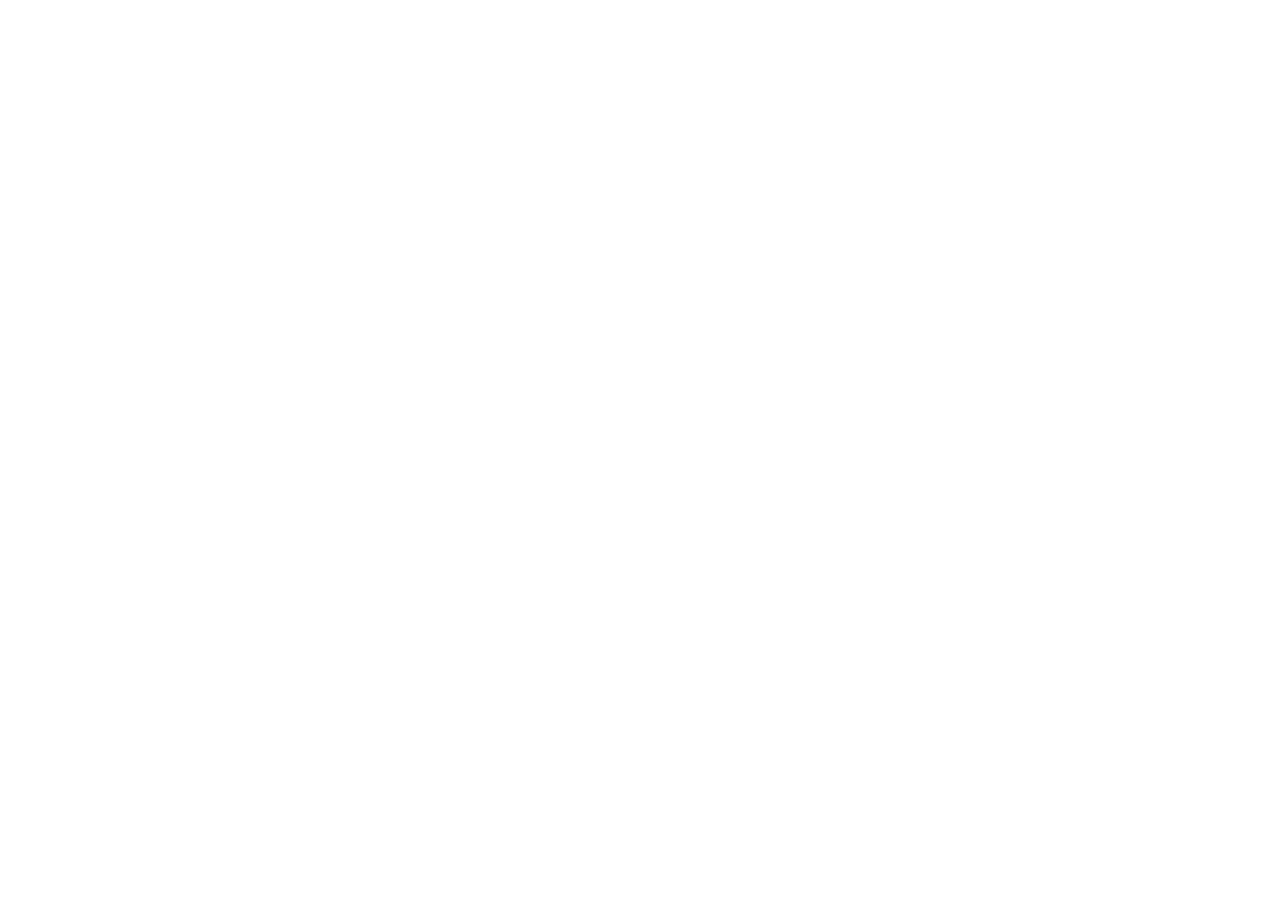
==== login.html @ 1abcb36d "init project" ====
<!DOCTYPE html>
<html lang="en">

<head>
    <meta charset="UTF-8">
    <meta name="viewport" content="width=device-width, initial-scale=1.0">
    <meta http-equiv="X-UA-Compatible" content="ie=edge">
    <title>Document</title>
</head>

<body>

</body>

</html>
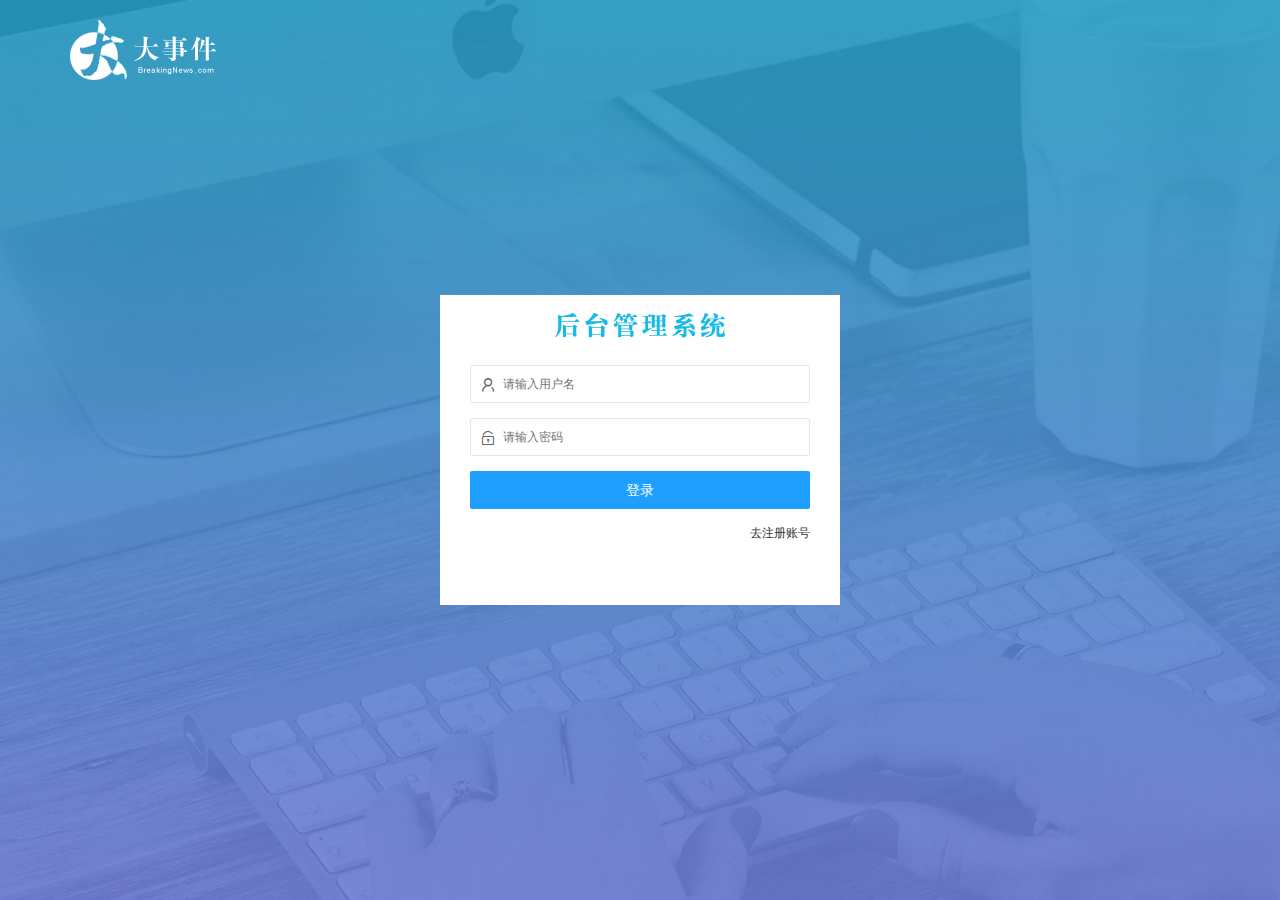
==== commit d6ab7490: "完成了登录和注册功能的开发" ====
--- a/login.html
+++ b/login.html
@@ -5,11 +5,73 @@
     <meta charset="UTF-8">
     <meta name="viewport" content="width=device-width, initial-scale=1.0">
     <meta http-equiv="X-UA-Compatible" content="ie=edge">
-    <title>Document</title>
+    <title>大事件-登录/注册</title>
+    <link rel="stylesheet" href="./assets/lib/layui/css/layui.css">
+    <link rel="stylesheet" href="./assets/css/base.css">
+    <link rel="stylesheet" href="./assets/css/login.css">
 </head>
 
 <body>
+    <!-- logo -->
+    <div class="logo_img layui-main">
+        <img src="./assets/images/logo.png" alt="">
+    </div>
 
+    <!-- 登录注册的区域 -->
+    <div class="loginAndReg_box">
+        <div class="title_box"></div>
+        <!-- 登录的div -->
+        <div class="login_box">
+            <form class="layui-form" action="" id="form_login">
+                <div class="layui-form-item">
+                    <i class="layui-icon layui-icon-username"></i>
+                    <input type="text" name="username" required lay-verify="required" placeholder="请输入用户名" autocomplete="off" class="layui-input">
+                </div>
+                <div class="layui-form-item">
+                    <i class="layui-icon layui-icon-password"></i>
+                    <input type="password" name="password" required lay-verify="required|pwd" placeholder="请输入密码" autocomplete="off" class="layui-input">
+                </div>
+                <div class="layui-form-item">
+                    <button class="layui-btn layui-btn-fluid layui-btn-normal" lay-submit lay-filter="formDemo">登录</button>
+                </div>
+                <div class="layui-form-item links">
+                    <a href="javascript:;" id="link_reg">去注册账号</a>
+                </div>
+            </form>
+        </div>
+        <!-- 注册的div -->
+        <div class="reg_box">
+            <form class="layui-form" action="" id="form_reg">
+                <div class="layui-form-item">
+                    <i class="layui-icon layui-icon-username"></i>
+                    <input type="text" name="username" required lay-verify="required" placeholder="请输入用户名" autocomplete="off" class="layui-input">
+                </div>
+                <div class="layui-form-item">
+                    <i class="layui-icon layui-icon-password"></i>
+                    <input type="password" name="password" required lay-verify="required|pwd" placeholder="请输入密码" autocomplete="off" class="layui-input">
+                </div>
+                <div class="layui-form-item">
+                    <i class="layui-icon layui-icon-password"></i>
+                    <input type="password" name="repassword" required lay-verify="required|pwd|repwd" placeholder="请再次输入密码" autocomplete="off" class="layui-input">
+                </div>
+                <div class="layui-form-item">
+                    <button class="layui-btn layui-btn-fluid layui-btn-normal" lay-submit lay-filter="formDemo">注册</button>
+                </div>
+                <div class="layui-form-item links">
+                    <a href="javascript:;" id="link_login">去登录</a>
+                </div>
+            </form>
+        </div>
+    </div>
+
+    <!-- 导入 layui 的js文件 -->
+    <script src="./assets/lib/layui/layui.all.js"></script>
+    <!-- 导入 jQUery -->
+    <script src="./assets/lib/jquery.js"></script>
+    <!-- 导入自己封装的 bassAPI.js 文件 -->
+    <script src="./assets/js/baseAPI.js"></script>
+    <!-- 导入自己的 js 文件 -->
+    <script src="./assets/js/login.js"></script>
 </body>
 
 </html>--- a/assets/lib/layui/css/layui.css
+++ b/assets/lib/layui/css/layui.css
@@ -0,0 +1,2 @@
+/** layui-v2.5.5 MIT License By https://www.layui.com */
+ .layui-inline,img{display:inline-block;vertical-align:middle}h1,h2,h3,h4,h5,h6{font-weight:400}.layui-edge,.layui-header,.layui-inline,.layui-main{position:relative}.layui-body,.layui-edge,.layui-elip{overflow:hidden}.layui-btn,.layui-edge,.layui-inline,img{vertical-align:middle}.layui-btn,.layui-disabled,.layui-icon,.layui-unselect{-moz-user-select:none;-webkit-user-select:none;-ms-user-select:none}.layui-elip,.layui-form-checkbox span,.layui-form-pane .layui-form-label{text-overflow:ellipsis;white-space:nowrap}.layui-breadcrumb,.layui-tree-btnGroup{visibility:hidden}blockquote,body,button,dd,div,dl,dt,form,h1,h2,h3,h4,h5,h6,input,li,ol,p,pre,td,textarea,th,ul{margin:0;padding:0;-webkit-tap-highlight-color:rgba(0,0,0,0)}a:active,a:hover{outline:0}img{border:none}li{list-style:none}table{border-collapse:collapse;border-spacing:0}h4,h5,h6{font-size:100%}button,input,optgroup,option,select,textarea{font-family:inherit;font-size:inherit;font-style:inherit;font-weight:inherit;outline:0}pre{white-space:pre-wrap;white-space:-moz-pre-wrap;white-space:-pre-wrap;white-space:-o-pre-wrap;word-wrap:break-word}body{line-height:24px;font:14px Helvetica Neue,Helvetica,PingFang SC,Tahoma,Arial,sans-serif}hr{height:1px;margin:10px 0;border:0;clear:both}a{color:#333;text-decoration:none}a:hover{color:#777}a cite{font-style:normal;*cursor:pointer}.layui-border-box,.layui-border-box *{box-sizing:border-box}.layui-box,.layui-box *{box-sizing:content-box}.layui-clear{clear:both;*zoom:1}.layui-clear:after{content:'\20';clear:both;*zoom:1;display:block;height:0}.layui-inline{*display:inline;*zoom:1}.layui-edge{display:inline-block;width:0;height:0;border-width:6px;border-style:dashed;border-color:transparent}.layui-edge-top{top:-4px;border-bottom-color:#999;border-bottom-style:solid}.layui-edge-right{border-left-color:#999;border-left-style:solid}.layui-edge-bottom{top:2px;border-top-color:#999;border-top-style:solid}.layui-edge-left{border-right-color:#999;border-right-style:solid}.layui-disabled,.layui-disabled:hover{color:#d2d2d2!important;cursor:not-allowed!important}.layui-circle{border-radius:100%}.layui-show{display:block!important}.layui-hide{display:none!important}@font-face{font-family:layui-icon;src:url(../font/iconfont.eot?v=250);src:url(../font/iconfont.eot?v=250#iefix) format('embedded-opentype'),url(../font/iconfont.woff2?v=250) format('woff2'),url(../font/iconfont.woff?v=250) format('woff'),url(../font/iconfont.ttf?v=250) format('truetype'),url(../font/iconfont.svg?v=250#layui-icon) format('svg')}.layui-icon{font-family:layui-icon!important;font-size:16px;font-style:normal;-webkit-font-smoothing:antialiased;-moz-osx-font-smoothing:grayscale}.layui-icon-reply-fill:before{content:"\e611"}.layui-icon-set-fill:before{content:"\e614"}.layui-icon-menu-fill:before{content:"\e60f"}.layui-icon-search:before{content:"\e615"}.layui-icon-share:before{content:"\e641"}.layui-icon-set-sm:before{content:"\e620"}.layui-icon-engine:before{content:"\e628"}.layui-icon-close:before{content:"\1006"}.layui-icon-close-fill:before{content:"\1007"}.layui-icon-chart-screen:before{content:"\e629"}.layui-icon-star:before{content:"\e600"}.layui-icon-circle-dot:before{content:"\e617"}.layui-icon-chat:before{content:"\e606"}.layui-icon-release:before{content:"\e609"}.layui-icon-list:before{content:"\e60a"}.layui-icon-chart:before{content:"\e62c"}.layui-icon-ok-circle:before{content:"\1005"}.layui-icon-layim-theme:before{content:"\e61b"}.layui-icon-table:before{content:"\e62d"}.layui-icon-right:before{content:"\e602"}.layui-icon-left:before{content:"\e603"}.layui-icon-cart-simple:before{content:"\e698"}.layui-icon-face-cry:before{content:"\e69c"}.layui-icon-face-smile:before{content:"\e6af"}.layui-icon-survey:before{content:"\e6b2"}.layui-icon-tree:before{content:"\e62e"}.layui-icon-upload-circle:before{content:"\e62f"}.layui-icon-add-circle:before{content:"\e61f"}.layui-icon-download-circle:before{content:"\e601"}.layui-icon-templeate-1:before{content:"\e630"}.layui-icon-util:before{content:"\e631"}.layui-icon-face-surprised:before{content:"\e664"}.layui-icon-edit:before{content:"\e642"}.layui-icon-speaker:before{content:"\e645"}.layui-icon-down:before{content:"\e61a"}.layui-icon-file:before{content:"\e621"}.layui-icon-layouts:before{content:"\e632"}.layui-icon-rate-half:before{content:"\e6c9"}.layui-icon-add-circle-fine:before{content:"\e608"}.layui-icon-prev-circle:before{content:"\e633"}.layui-icon-read:before{content:"\e705"}.layui-icon-404:before{content:"\e61c"}.layui-icon-carousel:before{content:"\e634"}.layui-icon-help:before{content:"\e607"}.layui-icon-code-circle:before{content:"\e635"}.layui-icon-water:before{content:"\e636"}.layui-icon-username:before{content:"\e66f"}.layui-icon-find-fill:before{content:"\e670"}.layui-icon-about:before{content:"\e60b"}.layui-icon-location:before{content:"\e715"}.layui-icon-up:before{content:"\e619"}.layui-icon-pause:before{content:"\e651"}.layui-icon-date:before{content:"\e637"}.layui-icon-layim-uploadfile:before{content:"\e61d"}.layui-icon-delete:before{content:"\e640"}.layui-icon-play:before{content:"\e652"}.layui-icon-top:before{content:"\e604"}.layui-icon-friends:before{content:"\e612"}.layui-icon-refresh-3:before{content:"\e9aa"}.layui-icon-ok:before{content:"\e605"}.layui-icon-layer:before{content:"\e638"}.layui-icon-face-smile-fine:before{content:"\e60c"}.layui-icon-dollar:before{content:"\e659"}.layui-icon-group:before{content:"\e613"}.layui-icon-layim-download:before{content:"\e61e"}.layui-icon-picture-fine:before{content:"\e60d"}.layui-icon-link:before{content:"\e64c"}.layui-icon-diamond:before{content:"\e735"}.layui-icon-log:before{content:"\e60e"}.layui-icon-rate-solid:before{content:"\e67a"}.layui-icon-fonts-del:before{content:"\e64f"}.layui-icon-unlink:before{content:"\e64d"}.layui-icon-fonts-clear:before{content:"\e639"}.layui-icon-triangle-r:before{content:"\e623"}.layui-icon-circle:before{content:"\e63f"}.layui-icon-radio:before{content:"\e643"}.layui-icon-align-center:before{content:"\e647"}.layui-icon-align-right:before{content:"\e648"}.layui-icon-align-left:before{content:"\e649"}.layui-icon-loading-1:before{content:"\e63e"}.layui-icon-return:before{content:"\e65c"}.layui-icon-fonts-strong:before{content:"\e62b"}.layui-icon-upload:before{content:"\e67c"}.layui-icon-dialogue:before{content:"\e63a"}.layui-icon-video:before{content:"\e6ed"}.layui-icon-headset:before{content:"\e6fc"}.layui-icon-cellphone-fine:before{content:"\e63b"}.layui-icon-add-1:before{content:"\e654"}.layui-icon-face-smile-b:before{content:"\e650"}.layui-icon-fonts-html:before{content:"\e64b"}.layui-icon-form:before{content:"\e63c"}.layui-icon-cart:before{content:"\e657"}.layui-icon-camera-fill:before{content:"\e65d"}.layui-icon-tabs:before{content:"\e62a"}.layui-icon-fonts-code:before{content:"\e64e"}.layui-icon-fire:before{content:"\e756"}.layui-icon-set:before{content:"\e716"}.layui-icon-fonts-u:before{content:"\e646"}.layui-icon-triangle-d:before{content:"\e625"}.layui-icon-tips:before{content:"\e702"}.layui-icon-picture:before{content:"\e64a"}.layui-icon-more-vertical:before{content:"\e671"}.layui-icon-flag:before{content:"\e66c"}.layui-icon-loading:before{content:"\e63d"}.layui-icon-fonts-i:before{content:"\e644"}.layui-icon-refresh-1:before{content:"\e666"}.layui-icon-rmb:before{content:"\e65e"}.layui-icon-home:before{content:"\e68e"}.layui-icon-user:before{content:"\e770"}.layui-icon-notice:before{content:"\e667"}.layui-icon-login-weibo:before{content:"\e675"}.layui-icon-voice:before{content:"\e688"}.layui-icon-upload-drag:before{content:"\e681"}.layui-icon-login-qq:before{content:"\e676"}.layui-icon-snowflake:before{content:"\e6b1"}.layui-icon-file-b:before{content:"\e655"}.layui-icon-template:before{content:"\e663"}.layui-icon-auz:before{content:"\e672"}.layui-icon-console:before{content:"\e665"}.layui-icon-app:before{content:"\e653"}.layui-icon-prev:before{content:"\e65a"}.layui-icon-website:before{content:"\e7ae"}.layui-icon-next:before{content:"\e65b"}.layui-icon-component:before{content:"\e857"}.layui-icon-more:before{content:"\e65f"}.layui-icon-login-wechat:before{content:"\e677"}.layui-icon-shrink-right:before{content:"\e668"}.layui-icon-spread-left:before{content:"\e66b"}.layui-icon-camera:before{content:"\e660"}.layui-icon-note:before{content:"\e66e"}.layui-icon-refresh:before{content:"\e669"}.layui-icon-female:before{content:"\e661"}.layui-icon-male:before{content:"\e662"}.layui-icon-password:before{content:"\e673"}.layui-icon-senior:before{content:"\e674"}.layui-icon-theme:before{content:"\e66a"}.layui-icon-tread:before{content:"\e6c5"}.layui-icon-praise:before{content:"\e6c6"}.layui-icon-star-fill:before{content:"\e658"}.layui-icon-rate:before{content:"\e67b"}.layui-icon-template-1:before{content:"\e656"}.layui-icon-vercode:before{content:"\e679"}.layui-icon-cellphone:before{content:"\e678"}.layui-icon-screen-full:before{content:"\e622"}.layui-icon-screen-restore:before{content:"\e758"}.layui-icon-cols:before{content:"\e610"}.layui-icon-export:before{content:"\e67d"}.layui-icon-print:before{content:"\e66d"}.layui-icon-slider:before{content:"\e714"}.layui-icon-addition:before{content:"\e624"}.layui-icon-subtraction:before{content:"\e67e"}.layui-icon-service:before{content:"\e626"}.layui-icon-transfer:before{content:"\e691"}.layui-main{width:1140px;margin:0 auto}.layui-header{z-index:1000;height:60px}.layui-header a:hover{transition:all .5s;-webkit-transition:all .5s}.layui-side{position:fixed;left:0;top:0;bottom:0;z-index:999;width:200px;overflow-x:hidden}.layui-side-scroll{position:relative;width:220px;height:100%;overflow-x:hidden}.layui-body{position:absolute;left:200px;right:0;top:0;bottom:0;z-index:998;width:auto;overflow-y:auto;box-sizing:border-box}.layui-layout-body{overflow:hidden}.layui-layout-admin .layui-header{background-color:#23262E}.layui-layout-admin .layui-side{top:60px;width:200px;overflow-x:hidden}.layui-layout-admin .layui-body{position:fixed;top:60px;bottom:44px}.layui-layout-admin .layui-main{width:auto;margin:0 15px}.layui-layout-admin .layui-footer{position:fixed;left:200px;right:0;bottom:0;height:44px;line-height:44px;padding:0 15px;background-color:#eee}.layui-layout-admin .layui-logo{position:absolute;left:0;top:0;width:200px;height:100%;line-height:60px;text-align:center;color:#009688;font-size:16px}.layui-layout-admin .layui-header .layui-nav{background:0 0}.layui-layout-left{position:absolute!important;left:200px;top:0}.layui-layout-right{position:absolute!important;right:0;top:0}.layui-container{position:relative;margin:0 auto;padding:0 15px;box-sizing:border-box}.layui-fluid{position:relative;margin:0 auto;padding:0 15px}.layui-row:after,.layui-row:before{content:'';display:block;clear:both}.layui-col-lg1,.layui-col-lg10,.layui-col-lg11,.layui-col-lg12,.layui-col-lg2,.layui-col-lg3,.layui-col-lg4,.layui-col-lg5,.layui-col-lg6,.layui-col-lg7,.layui-col-lg8,.layui-col-lg9,.layui-col-md1,.layui-col-md10,.layui-col-md11,.layui-col-md12,.layui-col-md2,.layui-col-md3,.layui-col-md4,.layui-col-md5,.layui-col-md6,.layui-col-md7,.layui-col-md8,.layui-col-md9,.layui-col-sm1,.layui-col-sm10,.layui-col-sm11,.layui-col-sm12,.layui-col-sm2,.layui-col-sm3,.layui-col-sm4,.layui-col-sm5,.layui-col-sm6,.layui-col-sm7,.layui-col-sm8,.layui-col-sm9,.layui-col-xs1,.layui-col-xs10,.layui-col-xs11,.layui-col-xs12,.layui-col-xs2,.layui-col-xs3,.layui-col-xs4,.layui-col-xs5,.layui-col-xs6,.layui-col-xs7,.layui-col-xs8,.layui-col-xs9{position:relative;display:block;box-sizing:border-box}.layui-col-xs1,.layui-col-xs10,.layui-col-xs11,.layui-col-xs12,.layui-col-xs2,.layui-col-xs3,.layui-col-xs4,.layui-col-xs5,.layui-col-xs6,.layui-col-xs7,.layui-col-xs8,.layui-col-xs9{float:left}.layui-col-xs1{width:8.33333333%}.layui-col-xs2{width:16.66666667%}.layui-col-xs3{width:25%}.layui-col-xs4{width:33.33333333%}.layui-col-xs5{width:41.66666667%}.layui-col-xs6{width:50%}.layui-col-xs7{width:58.33333333%}.layui-col-xs8{width:66.66666667%}.layui-col-xs9{width:75%}.layui-col-xs10{width:83.33333333%}.layui-col-xs11{width:91.66666667%}.layui-col-xs12{width:100%}.layui-col-xs-offset1{margin-left:8.33333333%}.layui-col-xs-offset2{margin-left:16.66666667%}.layui-col-xs-offset3{margin-left:25%}.layui-col-xs-offset4{margin-left:33.33333333%}.layui-col-xs-offset5{margin-left:41.66666667%}.layui-col-xs-offset6{margin-left:50%}.layui-col-xs-offset7{margin-left:58.33333333%}.layui-col-xs-offset8{margin-left:66.66666667%}.layui-col-xs-offset9{margin-left:75%}.layui-col-xs-offset10{margin-left:83.33333333%}.layui-col-xs-offset11{margin-left:91.66666667%}.layui-col-xs-offset12{margin-left:100%}@media screen and (max-width:768px){.layui-hide-xs{display:none!important}.layui-show-xs-block{display:block!important}.layui-show-xs-inline{display:inline!important}.layui-show-xs-inline-block{display:inline-block!important}}@media screen and (min-width:768px){.layui-container{width:750px}.layui-hide-sm{display:none!important}.layui-show-sm-block{display:block!important}.layui-show-sm-inline{display:inline!important}.layui-show-sm-inline-block{display:inline-block!important}.layui-col-sm1,.layui-col-sm10,.layui-col-sm11,.layui-col-sm12,.layui-col-sm2,.layui-col-sm3,.layui-col-sm4,.layui-col-sm5,.layui-col-sm6,.layui-col-sm7,.layui-col-sm8,.layui-col-sm9{float:left}.layui-col-sm1{width:8.33333333%}.layui-col-sm2{width:16.66666667%}.layui-col-sm3{width:25%}.layui-col-sm4{width:33.33333333%}.layui-col-sm5{width:41.66666667%}.layui-col-sm6{width:50%}.layui-col-sm7{width:58.33333333%}.layui-col-sm8{width:66.66666667%}.layui-col-sm9{width:75%}.layui-col-sm10{width:83.33333333%}.layui-col-sm11{width:91.66666667%}.layui-col-sm12{width:100%}.layui-col-sm-offset1{margin-left:8.33333333%}.layui-col-sm-offset2{margin-left:16.66666667%}.layui-col-sm-offset3{margin-left:25%}.layui-col-sm-offset4{margin-left:33.33333333%}.layui-col-sm-offset5{margin-left:41.66666667%}.layui-col-sm-offset6{margin-left:50%}.layui-col-sm-offset7{margin-left:58.33333333%}.layui-col-sm-offset8{margin-left:66.66666667%}.layui-col-sm-offset9{margin-left:75%}.layui-col-sm-offset10{margin-left:83.33333333%}.layui-col-sm-offset11{margin-left:91.66666667%}.layui-col-sm-offset12{margin-left:100%}}@media screen and (min-width:992px){.layui-container{width:970px}.layui-hide-md{display:none!important}.layui-show-md-block{display:block!important}.layui-show-md-inline{display:inline!important}.layui-show-md-inline-block{display:inline-block!important}.layui-col-md1,.layui-col-md10,.layui-col-md11,.layui-col-md12,.layui-col-md2,.layui-col-md3,.layui-col-md4,.layui-col-md5,.layui-col-md6,.layui-col-md7,.layui-col-md8,.layui-col-md9{float:left}.layui-col-md1{width:8.33333333%}.layui-col-md2{width:16.66666667%}.layui-col-md3{width:25%}.layui-col-md4{width:33.33333333%}.layui-col-md5{width:41.66666667%}.layui-col-md6{width:50%}.layui-col-md7{width:58.33333333%}.layui-col-md8{width:66.66666667%}.layui-col-md9{width:75%}.layui-col-md10{width:83.33333333%}.layui-col-md11{width:91.66666667%}.layui-col-md12{width:100%}.layui-col-md-offset1{margin-left:8.33333333%}.layui-col-md-offset2{margin-left:16.66666667%}.layui-col-md-offset3{margin-left:25%}.layui-col-md-offset4{margin-left:33.33333333%}.layui-col-md-offset5{margin-left:41.66666667%}.layui-col-md-offset6{margin-left:50%}.layui-col-md-offset7{margin-left:58.33333333%}.layui-col-md-offset8{margin-left:66.66666667%}.layui-col-md-offset9{margin-left:75%}.layui-col-md-offset10{margin-left:83.33333333%}.layui-col-md-offset11{margin-left:91.66666667%}.layui-col-md-offset12{margin-left:100%}}@media screen and (min-width:1200px){.layui-container{width:1170px}.layui-hide-lg{display:none!important}.layui-show-lg-block{display:block!important}.layui-show-lg-inline{display:inline!important}.layui-show-lg-inline-block{display:inline-block!important}.layui-col-lg1,.layui-col-lg10,.layui-col-lg11,.layui-col-lg12,.layui-col-lg2,.layui-col-lg3,.layui-col-lg4,.layui-col-lg5,.layui-col-lg6,.layui-col-lg7,.layui-col-lg8,.layui-col-lg9{float:left}.layui-col-lg1{width:8.33333333%}.layui-col-lg2{width:16.66666667%}.layui-col-lg3{width:25%}.layui-col-lg4{width:33.33333333%}.layui-col-lg5{width:41.66666667%}.layui-col-lg6{width:50%}.layui-col-lg7{width:58.33333333%}.layui-col-lg8{width:66.66666667%}.layui-col-lg9{width:75%}.layui-col-lg10{width:83.33333333%}.layui-col-lg11{width:91.66666667%}.layui-col-lg12{width:100%}.layui-col-lg-offset1{margin-left:8.33333333%}.layui-col-lg-offset2{margin-left:16.66666667%}.layui-col-lg-offset3{margin-left:25%}.layui-col-lg-offset4{margin-left:33.33333333%}.layui-col-lg-offset5{margin-left:41.66666667%}.layui-col-lg-offset6{margin-left:50%}.layui-col-lg-offset7{margin-left:58.33333333%}.layui-col-lg-offset8{margin-left:66.66666667%}.layui-col-lg-offset9{margin-left:75%}.layui-col-lg-offset10{margin-left:83.33333333%}.layui-col-lg-offset11{margin-left:91.66666667%}.layui-col-lg-offset12{margin-left:100%}}.layui-col-space1{margin:-.5px}.layui-col-space1>*{padding:.5px}.layui-col-space3{margin:-1.5px}.layui-col-space3>*{padding:1.5px}.layui-col-space5{margin:-2.5px}.layui-col-space5>*{padding:2.5px}.layui-col-space8{margin:-3.5px}.layui-col-space8>*{padding:3.5px}.layui-col-space10{margin:-5px}.layui-col-space10>*{padding:5px}.layui-col-space12{margin:-6px}.layui-col-space12>*{padding:6px}.layui-col-space15{margin:-7.5px}.layui-col-space15>*{padding:7.5px}.layui-col-space18{margin:-9px}.layui-col-space18>*{padding:9px}.layui-col-space20{margin:-10px}.layui-col-space20>*{padding:10px}.layui-col-space22{margin:-11px}.layui-col-space22>*{padding:11px}.layui-col-space25{margin:-12.5px}.layui-col-space25>*{padding:12.5px}.layui-col-space30{margin:-15px}.layui-col-space30>*{padding:15px}.layui-btn,.layui-input,.layui-select,.layui-textarea,.layui-upload-button{outline:0;-webkit-appearance:none;transition:all .3s;-webkit-transition:all .3s;box-sizing:border-box}.layui-elem-quote{margin-bottom:10px;padding:15px;line-height:22px;border-left:5px solid #009688;border-radius:0 2px 2px 0;background-color:#f2f2f2}.layui-quote-nm{border-style:solid;border-width:1px 1px 1px 5px;background:0 0}.layui-elem-field{margin-bottom:10px;padding:0;border-width:1px;border-style:solid}.layui-elem-field legend{margin-left:20px;padding:0 10px;font-size:20px;font-weight:300}.layui-field-title{margin:10px 0 20px;border-width:1px 0 0}.layui-field-box{padding:10px 15px}.layui-field-title .layui-field-box{padding:10px 0}.layui-progress{position:relative;height:6px;border-radius:20px;background-color:#e2e2e2}.layui-progress-bar{position:absolute;left:0;top:0;width:0;max-width:100%;height:6px;border-radius:20px;text-align:right;background-color:#5FB878;transition:all .3s;-webkit-transition:all .3s}.layui-progress-big,.layui-progress-big .layui-progress-bar{height:18px;line-height:18px}.layui-progress-text{position:relative;top:-20px;line-height:18px;font-size:12px;color:#666}.layui-progress-big .layui-progress-text{position:static;padding:0 10px;color:#fff}.layui-collapse{border-width:1px;border-style:solid;border-radius:2px}.layui-colla-content,.layui-colla-item{border-top-width:1px;border-top-style:solid}.layui-colla-item:first-child{border-top:none}.layui-colla-title{position:relative;height:42px;line-height:42px;padding:0 15px 0 35px;color:#333;background-color:#f2f2f2;cursor:pointer;font-size:14px;overflow:hidden}.layui-colla-content{display:none;padding:10px 15px;line-height:22px;color:#666}.layui-colla-icon{position:absolute;left:15px;top:0;font-size:14px}.layui-card{margin-bottom:15px;border-radius:2px;background-color:#fff;box-shadow:0 1px 2px 0 rgba(0,0,0,.05)}.layui-card:last-child{margin-bottom:0}.layui-card-header{position:relative;height:42px;line-height:42px;padding:0 15px;border-bottom:1px solid #f6f6f6;color:#333;border-radius:2px 2px 0 0;font-size:14px}.layui-bg-black,.layui-bg-blue,.layui-bg-cyan,.layui-bg-green,.layui-bg-orange,.layui-bg-red{color:#fff!important}.layui-card-body{position:relative;padding:10px 15px;line-height:24px}.layui-card-body[pad15]{padding:15px}.layui-card-body[pad20]{padding:20px}.layui-card-body .layui-table{margin:5px 0}.layui-card .layui-tab{margin:0}.layui-panel-window{position:relative;padding:15px;border-radius:0;border-top:5px solid #E6E6E6;background-color:#fff}.layui-auxiliar-moving{position:fixed;left:0;right:0;top:0;bottom:0;width:100%;height:100%;background:0 0;z-index:9999999999}.layui-form-label,.layui-form-mid,.layui-form-select,.layui-input-block,.layui-input-inline,.layui-textarea{position:relative}.layui-bg-red{background-color:#FF5722!important}.layui-bg-orange{background-color:#FFB800!important}.layui-bg-green{background-color:#009688!important}.layui-bg-cyan{background-color:#2F4056!important}.layui-bg-blue{background-color:#1E9FFF!important}.layui-bg-black{background-color:#393D49!important}.layui-bg-gray{background-color:#eee!important;color:#666!important}.layui-badge-rim,.layui-colla-content,.layui-colla-item,.layui-collapse,.layui-elem-field,.layui-form-pane .layui-form-item[pane],.layui-form-pane .layui-form-label,.layui-input,.layui-layedit,.layui-layedit-tool,.layui-quote-nm,.layui-select,.layui-tab-bar,.layui-tab-card,.layui-tab-title,.layui-tab-title .layui-this:after,.layui-textarea{border-color:#e6e6e6}.layui-timeline-item:before,hr{background-color:#e6e6e6}.layui-text{line-height:22px;font-size:14px;color:#666}.layui-text h1,.layui-text h2,.layui-text h3{font-weight:500;color:#333}.layui-text h1{font-size:30px}.layui-text h2{font-size:24px}.layui-text h3{font-size:18px}.layui-text a:not(.layui-btn){color:#01AAED}.layui-text a:not(.layui-btn):hover{text-decoration:underline}.layui-text ul{padding:5px 0 5px 15px}.layui-text ul li{margin-top:5px;list-style-type:disc}.layui-text em,.layui-word-aux{color:#999!important;padding:0 5px!important}.layui-btn{display:inline-block;height:38px;line-height:38px;padding:0 18px;background-color:#009688;color:#fff;white-space:nowrap;text-align:center;font-size:14px;border:none;border-radius:2px;cursor:pointer}.layui-btn:hover{opacity:.8;filter:alpha(opacity=80);color:#fff}.layui-btn:active{opacity:1;filter:alpha(opacity=100)}.layui-btn+.layui-btn{margin-left:10px}.layui-btn-container{font-size:0}.layui-btn-container .layui-btn{margin-right:10px;margin-bottom:10px}.layui-btn-container .layui-btn+.layui-btn{margin-left:0}.layui-table .layui-btn-container .layui-btn{margin-bottom:9px}.layui-btn-radius{border-radius:100px}.layui-btn .layui-icon{margin-right:3px;font-size:18px;vertical-align:bottom;vertical-align:middle\9}.layui-btn-primary{border:1px solid #C9C9C9;background-color:#fff;color:#555}.layui-btn-primary:hover{border-color:#009688;color:#333}.layui-btn-normal{background-color:#1E9FFF}.layui-btn-warm{background-color:#FFB800}.layui-btn-danger{background-color:#FF5722}.layui-btn-checked{background-color:#5FB878}.layui-btn-disabled,.layui-btn-disabled:active,.layui-btn-disabled:hover{border:1px solid #e6e6e6;background-color:#FBFBFB;color:#C9C9C9;cursor:not-allowed;opacity:1}.layui-btn-lg{height:44px;line-height:44px;padding:0 25px;font-size:16px}.layui-btn-sm{height:30px;line-height:30px;padding:0 10px;font-size:12px}.layui-btn-sm i{font-size:16px!important}.layui-btn-xs{height:22px;line-height:22px;padding:0 5px;font-size:12px}.layui-btn-xs i{font-size:14px!important}.layui-btn-group{display:inline-block;vertical-align:middle;font-size:0}.layui-btn-group .layui-btn{margin-left:0!important;margin-right:0!important;border-left:1px solid rgba(255,255,255,.5);border-radius:0}.layui-btn-group .layui-btn-primary{border-left:none}.layui-btn-group .layui-btn-primary:hover{border-color:#C9C9C9;color:#009688}.layui-btn-group .layui-btn:first-child{border-left:none;border-radius:2px 0 0 2px}.layui-btn-group .layui-btn-primary:first-child{border-left:1px solid #c9c9c9}.layui-btn-group .layui-btn:last-child{border-radius:0 2px 2px 0}.layui-btn-group .layui-btn+.layui-btn{margin-left:0}.layui-btn-group+.layui-btn-group{margin-left:10px}.layui-btn-fluid{width:100%}.layui-input,.layui-select,.layui-textarea{height:38px;line-height:1.3;line-height:38px\9;border-width:1px;border-style:solid;background-color:#fff;border-radius:2px}.layui-input::-webkit-input-placeholder,.layui-select::-webkit-input-placeholder,.layui-textarea::-webkit-input-placeholder{line-height:1.3}.layui-input,.layui-textarea{display:block;width:100%;padding-left:10px}.layui-input:hover,.layui-textarea:hover{border-color:#D2D2D2!important}.layui-input:focus,.layui-textarea:focus{border-color:#C9C9C9!important}.layui-textarea{min-height:100px;height:auto;line-height:20px;padding:6px 10px;resize:vertical}.layui-select{padding:0 10px}.layui-form input[type=checkbox],.layui-form input[type=radio],.layui-form select{display:none}.layui-form [lay-ignore]{display:initial}.layui-form-item{margin-bottom:15px;clear:both;*zoom:1}.layui-form-item:after{content:'\20';clear:both;*zoom:1;display:block;height:0}.layui-form-label{float:left;display:block;padding:9px 15px;width:80px;font-weight:400;line-height:20px;text-align:right}.layui-form-label-col{display:block;float:none;padding:9px 0;line-height:20px;text-align:left}.layui-form-item .layui-inline{margin-bottom:5px;margin-right:10px}.layui-input-block{margin-left:110px;min-height:36px}.layui-input-inline{display:inline-block;vertical-align:middle}.layui-form-item .layui-input-inline{float:left;width:190px;margin-right:10px}.layui-form-text .layui-input-inline{width:auto}.layui-form-mid{float:left;display:block;padding:9px 0!important;line-height:20px;margin-right:10px}.layui-form-danger+.layui-form-select .layui-input,.layui-form-danger:focus{border-color:#FF5722!important}.layui-form-select .layui-input{padding-right:30px;cursor:pointer}.layui-form-select .layui-edge{position:absolute;right:10px;top:50%;margin-top:-3px;cursor:pointer;border-width:6px;border-top-color:#c2c2c2;border-top-style:solid;transition:all .3s;-webkit-transition:all .3s}.layui-form-select dl{display:none;position:absolute;left:0;top:42px;padding:5px 0;z-index:899;min-width:100%;border:1px solid #d2d2d2;max-height:300px;overflow-y:auto;background-color:#fff;border-radius:2px;box-shadow:0 2px 4px rgba(0,0,0,.12);box-sizing:border-box}.layui-form-select dl dd,.layui-form-select dl dt{padding:0 10px;line-height:36px;white-space:nowrap;overflow:hidden;text-overflow:ellipsis}.layui-form-select dl dt{font-size:12px;color:#999}.layui-form-select dl dd{cursor:pointer}.layui-form-select dl dd:hover{background-color:#f2f2f2;-webkit-transition:.5s all;transition:.5s all}.layui-form-select .layui-select-group dd{padding-left:20px}.layui-form-select dl dd.layui-select-tips{padding-left:10px!important;color:#999}.layui-form-select dl dd.layui-this{background-color:#5FB878;color:#fff}.layui-form-checkbox,.layui-form-select dl dd.layui-disabled{background-color:#fff}.layui-form-selected dl{display:block}.layui-form-checkbox,.layui-form-checkbox *,.layui-form-switch{display:inline-block;vertical-align:middle}.layui-form-selected .layui-edge{margin-top:-9px;-webkit-transform:rotate(180deg);transform:rotate(180deg);margin-top:-3px\9}:root .layui-form-selected .layui-edge{margin-top:-9px\0/IE9}.layui-form-selectup dl{top:auto;bottom:42px}.layui-select-none{margin:5px 0;text-align:center;color:#999}.layui-select-disabled .layui-disabled{border-color:#eee!important}.layui-select-disabled .layui-edge{border-top-color:#d2d2d2}.layui-form-checkbox{position:relative;height:30px;line-height:30px;margin-right:10px;padding-right:30px;cursor:pointer;font-size:0;-webkit-transition:.1s linear;transition:.1s linear;box-sizing:border-box}.layui-form-checkbox span{padding:0 10px;height:100%;font-size:14px;border-radius:2px 0 0 2px;background-color:#d2d2d2;color:#fff;overflow:hidden}.layui-form-checkbox:hover span{background-color:#c2c2c2}.layui-form-checkbox i{position:absolute;right:0;top:0;width:30px;height:28px;border:1px solid #d2d2d2;border-left:none;border-radius:0 2px 2px 0;color:#fff;font-size:20px;text-align:center}.layui-form-checkbox:hover i{border-color:#c2c2c2;color:#c2c2c2}.layui-form-checked,.layui-form-checked:hover{border-color:#5FB878}.layui-form-checked span,.layui-form-checked:hover span{background-color:#5FB878}.layui-form-checked i,.layui-form-checked:hover i{color:#5FB878}.layui-form-item .layui-form-checkbox{margin-top:4px}.layui-form-checkbox[lay-skin=primary]{height:auto!important;line-height:normal!important;min-width:18px;min-height:18px;border:none!important;margin-right:0;padding-left:28px;padding-right:0;background:0 0}.layui-form-checkbox[lay-skin=primary] span{padding-left:0;padding-right:15px;line-height:18px;background:0 0;color:#666}.layui-form-checkbox[lay-skin=primary] i{right:auto;left:0;width:16px;height:16px;line-height:16px;border:1px solid #d2d2d2;font-size:12px;border-radius:2px;background-color:#fff;-webkit-transition:.1s linear;transition:.1s linear}.layui-form-checkbox[lay-skin=primary]:hover i{border-color:#5FB878;color:#fff}.layui-form-checked[lay-skin=primary] i{border-color:#5FB878!important;background-color:#5FB878;color:#fff}.layui-checkbox-disbaled[lay-skin=primary] span{background:0 0!important;color:#c2c2c2}.layui-checkbox-disbaled[lay-skin=primary]:hover i{border-color:#d2d2d2}.layui-form-item .layui-form-checkbox[lay-skin=primary]{margin-top:10px}.layui-form-switch{position:relative;height:22px;line-height:22px;min-width:35px;padding:0 5px;margin-top:8px;border:1px solid #d2d2d2;border-radius:20px;cursor:pointer;background-color:#fff;-webkit-transition:.1s linear;transition:.1s linear}.layui-form-switch i{position:absolute;left:5px;top:3px;width:16px;height:16px;border-radius:20px;background-color:#d2d2d2;-webkit-transition:.1s linear;transition:.1s linear}.layui-form-switch em{position:relative;top:0;width:25px;margin-left:21px;padding:0!important;text-align:center!important;color:#999!important;font-style:normal!important;font-size:12px}.layui-form-onswitch{border-color:#5FB878;background-color:#5FB878}.layui-checkbox-disbaled,.layui-checkbox-disbaled i{border-color:#e2e2e2!important}.layui-form-onswitch i{left:100%;margin-left:-21px;background-color:#fff}.layui-form-onswitch em{margin-left:5px;margin-right:21px;color:#fff!important}.layui-checkbox-disbaled span{background-color:#e2e2e2!important}.layui-checkbox-disbaled:hover i{color:#fff!important}[lay-radio]{display:none}.layui-form-radio,.layui-form-radio *{display:inline-block;vertical-align:middle}.layui-form-radio{line-height:28px;margin:6px 10px 0 0;padding-right:10px;cursor:pointer;font-size:0}.layui-form-radio *{font-size:14px}.layui-form-radio>i{margin-right:8px;font-size:22px;color:#c2c2c2}.layui-form-radio>i:hover,.layui-form-radioed>i{color:#5FB878}.layui-radio-disbaled>i{color:#e2e2e2!important}.layui-form-pane .layui-form-label{width:110px;padding:8px 15px;height:38px;line-height:20px;border-width:1px;border-style:solid;border-radius:2px 0 0 2px;text-align:center;background-color:#FBFBFB;overflow:hidden;box-sizing:border-box}.layui-form-pane .layui-input-inline{margin-left:-1px}.layui-form-pane .layui-input-block{margin-left:110px;left:-1px}.layui-form-pane .layui-input{border-radius:0 2px 2px 0}.layui-form-pane .layui-form-text .layui-form-label{float:none;width:100%;border-radius:2px;box-sizing:border-box;text-align:left}.layui-form-pane .layui-form-text .layui-input-inline{display:block;margin:0;top:-1px;clear:both}.layui-form-pane .layui-form-text .layui-input-block{margin:0;left:0;top:-1px}.layui-form-pane .layui-form-text .layui-textarea{min-height:100px;border-radius:0 0 2px 2px}.layui-form-pane .layui-form-checkbox{margin:4px 0 4px 10px}.layui-form-pane .layui-form-radio,.layui-form-pane .layui-form-switch{margin-top:6px;margin-left:10px}.layui-form-pane .layui-form-item[pane]{position:relative;border-width:1px;border-style:solid}.layui-form-pane .layui-form-item[pane] .layui-form-label{position:absolute;left:0;top:0;height:100%;border-width:0 1px 0 0}.layui-form-pane .layui-form-item[pane] .layui-input-inline{margin-left:110px}@media screen and (max-width:450px){.layui-form-item .layui-form-label{text-overflow:ellipsis;overflow:hidden;white-space:nowrap}.layui-form-item .layui-inline{display:block;margin-right:0;margin-bottom:20px;clear:both}.layui-form-item .layui-inline:after{content:'\20';clear:both;display:block;height:0}.layui-form-item .layui-input-inline{display:block;float:none;left:-3px;width:auto;margin:0 0 10px 112px}.layui-form-item .layui-input-inline+.layui-form-mid{margin-left:110px;top:-5px;padding:0}.layui-form-item .layui-form-checkbox{margin-right:5px;margin-bottom:5px}}.layui-layedit{border-width:1px;border-style:solid;border-radius:2px}.layui-layedit-tool{padding:3px 5px;border-bottom-width:1px;border-bottom-style:solid;font-size:0}.layedit-tool-fixed{position:fixed;top:0;border-top:1px solid #e2e2e2}.layui-layedit-tool .layedit-tool-mid,.layui-layedit-tool .layui-icon{display:inline-block;vertical-align:middle;text-align:center;font-size:14px}.layui-layedit-tool .layui-icon{position:relative;width:32px;height:30px;line-height:30px;margin:3px 5px;color:#777;cursor:pointer;border-radius:2px}.layui-layedit-tool .layui-icon:hover{color:#393D49}.layui-layedit-tool .layui-icon:active{color:#000}.layui-layedit-tool .layedit-tool-active{background-color:#e2e2e2;color:#000}.layui-layedit-tool .layui-disabled,.layui-layedit-tool .layui-disabled:hover{color:#d2d2d2;cursor:not-allowed}.layui-layedit-tool .layedit-tool-mid{width:1px;height:18px;margin:0 10px;background-color:#d2d2d2}.layedit-tool-html{width:50px!important;font-size:30px!important}.layedit-tool-b,.layedit-tool-code,.layedit-tool-help{font-size:16px!important}.layedit-tool-d,.layedit-tool-face,.layedit-tool-image,.layedit-tool-unlink{font-size:18px!important}.layedit-tool-image input{position:absolute;font-size:0;left:0;top:0;width:100%;height:100%;opacity:.01;filter:Alpha(opacity=1);cursor:pointer}.layui-layedit-iframe iframe{display:block;width:100%}#LAY_layedit_code{overflow:hidden}.layui-laypage{display:inline-block;*display:inline;*zoom:1;vertical-align:middle;margin:10px 0;font-size:0}.layui-laypage>a:first-child,.layui-laypage>a:first-child em{border-radius:2px 0 0 2px}.layui-laypage>a:last-child,.layui-laypage>a:last-child em{border-radius:0 2px 2px 0}.layui-laypage>:first-child{margin-left:0!important}.layui-laypage>:last-child{margin-right:0!important}.layui-laypage a,.layui-laypage button,.layui-laypage input,.layui-laypage select,.layui-laypage span{border:1px solid #e2e2e2}.layui-laypage a,.layui-laypage span{display:inline-block;*display:inline;*zoom:1;vertical-align:middle;padding:0 15px;height:28px;line-height:28px;margin:0 -1px 5px 0;background-color:#fff;color:#333;font-size:12px}.layui-flow-more a *,.layui-laypage input,.layui-table-view select[lay-ignore]{display:inline-block}.layui-laypage a:hover{color:#009688}.layui-laypage em{font-style:normal}.layui-laypage .layui-laypage-spr{color:#999;font-weight:700}.layui-laypage a{text-decoration:none}.layui-laypage .layui-laypage-curr{position:relative}.layui-laypage .layui-laypage-curr em{position:relative;color:#fff}.layui-laypage .layui-laypage-curr .layui-laypage-em{position:absolute;left:-1px;top:-1px;padding:1px;width:100%;height:100%;background-color:#009688}.layui-laypage-em{border-radius:2px}.layui-laypage-next em,.layui-laypage-prev em{font-family:Sim sun;font-size:16px}.layui-laypage .layui-laypage-count,.layui-laypage .layui-laypage-limits,.layui-laypage .layui-laypage-refresh,.layui-laypage .layui-laypage-skip{margin-left:10px;margin-right:10px;padding:0;border:none}.layui-laypage .layui-laypage-limits,.layui-laypage .layui-laypage-refresh{vertical-align:top}.layui-laypage .layui-laypage-refresh i{font-size:18px;cursor:pointer}.layui-laypage select{height:22px;padding:3px;border-radius:2px;cursor:pointer}.layui-laypage .layui-laypage-skip{height:30px;line-height:30px;color:#999}.layui-laypage button,.layui-laypage input{height:30px;line-height:30px;border-radius:2px;vertical-align:top;background-color:#fff;box-sizing:border-box}.layui-laypage input{width:40px;margin:0 10px;padding:0 3px;text-align:center}.layui-laypage input:focus,.layui-laypage select:focus{border-color:#009688!important}.layui-laypage button{margin-left:10px;padding:0 10px;cursor:pointer}.layui-table,.layui-table-view{margin:10px 0}.layui-flow-more{margin:10px 0;text-align:center;color:#999;font-size:14px}.layui-flow-more a{height:32px;line-height:32px}.layui-flow-more a *{vertical-align:top}.layui-flow-more a cite{padding:0 20px;border-radius:3px;background-color:#eee;color:#333;font-style:normal}.layui-flow-more a cite:hover{opacity:.8}.layui-flow-more a i{font-size:30px;color:#737383}.layui-table{width:100%;background-color:#fff;color:#666}.layui-table tr{transition:all .3s;-webkit-transition:all .3s}.layui-table th{text-align:left;font-weight:400}.layui-table tbody tr:hover,.layui-table thead tr,.layui-table-click,.layui-table-header,.layui-table-hover,.layui-table-mend,.layui-table-patch,.layui-table-tool,.layui-table-total,.layui-table-total tr,.layui-table[lay-even] tr:nth-child(even){background-color:#f2f2f2}.layui-table td,.layui-table th,.layui-table-col-set,.layui-table-fixed-r,.layui-table-grid-down,.layui-table-header,.layui-table-page,.layui-table-tips-main,.layui-table-tool,.layui-table-total,.layui-table-view,.layui-table[lay-skin=line],.layui-table[lay-skin=row]{border-width:1px;border-style:solid;border-color:#e6e6e6}.layui-table td,.layui-table th{position:relative;padding:9px 15px;min-height:20px;line-height:20px;font-size:14px}.layui-table[lay-skin=line] td,.layui-table[lay-skin=line] th{border-width:0 0 1px}.layui-table[lay-skin=row] td,.layui-table[lay-skin=row] th{border-width:0 1px 0 0}.layui-table[lay-skin=nob] td,.layui-table[lay-skin=nob] th{border:none}.layui-table img{max-width:100px}.layui-table[lay-size=lg] td,.layui-table[lay-size=lg] th{padding:15px 30px}.layui-table-view .layui-table[lay-size=lg] .layui-table-cell{height:40px;line-height:40px}.layui-table[lay-size=sm] td,.layui-table[lay-size=sm] th{font-size:12px;padding:5px 10px}.layui-table-view .layui-table[lay-size=sm] .layui-table-cell{height:20px;line-height:20px}.layui-table[lay-data]{display:none}.layui-table-box{position:relative;overflow:hidden}.layui-table-view .layui-table{position:relative;width:auto;margin:0}.layui-table-view .layui-table[lay-skin=line]{border-width:0 1px 0 0}.layui-table-view .layui-table[lay-skin=row]{border-width:0 0 1px}.layui-table-view .layui-table td,.layui-table-view .layui-table th{padding:5px 0;border-top:none;border-left:none}.layui-table-view .layui-table th.layui-unselect .layui-table-cell span{cursor:pointer}.layui-table-view .layui-table td{cursor:default}.layui-table-view .layui-table td[data-edit=text]{cursor:text}.layui-table-view .layui-form-checkbox[lay-skin=primary] i{width:18px;height:18px}.layui-table-view .layui-form-radio{line-height:0;padding:0}.layui-table-view .layui-form-radio>i{margin:0;font-size:20px}.layui-table-init{position:absolute;left:0;top:0;width:100%;height:100%;text-align:center;z-index:110}.layui-table-init .layui-icon{position:absolute;left:50%;top:50%;margin:-15px 0 0 -15px;font-size:30px;color:#c2c2c2}.layui-table-header{border-width:0 0 1px;overflow:hidden}.layui-table-header .layui-table{margin-bottom:-1px}.layui-table-tool .layui-inline[lay-event]{position:relative;width:26px;height:26px;padding:5px;line-height:16px;margin-right:10px;text-align:center;color:#333;border:1px solid #ccc;cursor:pointer;-webkit-transition:.5s all;transition:.5s all}.layui-table-tool .layui-inline[lay-event]:hover{border:1px solid #999}.layui-table-tool-temp{padding-right:120px}.layui-table-tool-self{position:absolute;right:17px;top:10px}.layui-table-tool .layui-table-tool-self .layui-inline[lay-event]{margin:0 0 0 10px}.layui-table-tool-panel{position:absolute;top:29px;left:-1px;padding:5px 0;min-width:150px;min-height:40px;border:1px solid #d2d2d2;text-align:left;overflow-y:auto;background-color:#fff;box-shadow:0 2px 4px rgba(0,0,0,.12)}.layui-table-cell,.layui-table-tool-panel li{overflow:hidden;text-overflow:ellipsis;white-space:nowrap}.layui-table-tool-panel li{padding:0 10px;line-height:30px;-webkit-transition:.5s all;transition:.5s all}.layui-table-tool-panel li .layui-form-checkbox[lay-skin=primary]{width:100%;padding-left:28px}.layui-table-tool-panel li:hover{background-color:#f2f2f2}.layui-table-tool-panel li .layui-form-checkbox[lay-skin=primary] i{position:absolute;left:0;top:0}.layui-table-tool-panel li .layui-form-checkbox[lay-skin=primary] span{padding:0}.layui-table-tool .layui-table-tool-self .layui-table-tool-panel{left:auto;right:-1px}.layui-table-col-set{position:absolute;right:0;top:0;width:20px;height:100%;border-width:0 0 0 1px;background-color:#fff}.layui-table-sort{width:10px;height:20px;margin-left:5px;cursor:pointer!important}.layui-table-sort .layui-edge{position:absolute;left:5px;border-width:5px}.layui-table-sort .layui-table-sort-asc{top:3px;border-top:none;border-bottom-style:solid;border-bottom-color:#b2b2b2}.layui-table-sort .layui-table-sort-asc:hover{border-bottom-color:#666}.layui-table-sort .layui-table-sort-desc{bottom:5px;border-bottom:none;border-top-style:solid;border-top-color:#b2b2b2}.layui-table-sort .layui-table-sort-desc:hover{border-top-color:#666}.layui-table-sort[lay-sort=asc] .layui-table-sort-asc{border-bottom-color:#000}.layui-table-sort[lay-sort=desc] .layui-table-sort-desc{border-top-color:#000}.layui-table-cell{height:28px;line-height:28px;padding:0 15px;position:relative;box-sizing:border-box}.layui-table-cell .layui-form-checkbox[lay-skin=primary]{top:-1px;padding:0}.layui-table-cell .layui-table-link{color:#01AAED}.laytable-cell-checkbox,.laytable-cell-numbers,.laytable-cell-radio,.laytable-cell-space{padding:0;text-align:center}.layui-table-body{position:relative;overflow:auto;margin-right:-1px;margin-bottom:-1px}.layui-table-body .layui-none{line-height:26px;padding:15px;text-align:center;color:#999}.layui-table-fixed{position:absolute;left:0;top:0;z-index:101}.layui-table-fixed .layui-table-body{overflow:hidden}.layui-table-fixed-l{box-shadow:0 -1px 8px rgba(0,0,0,.08)}.layui-table-fixed-r{left:auto;right:-1px;border-width:0 0 0 1px;box-shadow:-1px 0 8px rgba(0,0,0,.08)}.layui-table-fixed-r .layui-table-header{position:relative;overflow:visible}.layui-table-mend{position:absolute;right:-49px;top:0;height:100%;width:50px}.layui-table-tool{position:relative;z-index:890;width:100%;min-height:50px;line-height:30px;padding:10px 15px;border-width:0 0 1px}.layui-table-tool .layui-btn-container{margin-bottom:-10px}.layui-table-page,.layui-table-total{border-width:1px 0 0;margin-bottom:-1px;overflow:hidden}.layui-table-page{position:relative;width:100%;padding:7px 7px 0;height:41px;font-size:12px;white-space:nowrap}.layui-table-page>div{height:26px}.layui-table-page .layui-laypage{margin:0}.layui-table-page .layui-laypage a,.layui-table-page .layui-laypage span{height:26px;line-height:26px;margin-bottom:10px;border:none;background:0 0}.layui-table-page .layui-laypage a,.layui-table-page .layui-laypage span.layui-laypage-curr{padding:0 12px}.layui-table-page .layui-laypage span{margin-left:0;padding:0}.layui-table-page .layui-laypage .layui-laypage-prev{margin-left:-7px!important}.layui-table-page .layui-laypage .layui-laypage-curr .layui-laypage-em{left:0;top:0;padding:0}.layui-table-page .layui-laypage button,.layui-table-page .layui-laypage input{height:26px;line-height:26px}.layui-table-page .layui-laypage input{width:40px}.layui-table-page .layui-laypage button{padding:0 10px}.layui-table-page select{height:18px}.layui-table-patch .layui-table-cell{padding:0;width:30px}.layui-table-edit{position:absolute;left:0;top:0;width:100%;height:100%;padding:0 14px 1px;border-radius:0;box-shadow:1px 1px 20px rgba(0,0,0,.15)}.layui-table-edit:focus{border-color:#5FB878!important}select.layui-table-edit{padding:0 0 0 10px;border-color:#C9C9C9}.layui-table-view .layui-form-checkbox,.layui-table-view .layui-form-radio,.layui-table-view .layui-form-switch{top:0;margin:0;box-sizing:content-box}.layui-table-view .layui-form-checkbox{top:-1px;height:26px;line-height:26px}.layui-table-view .layui-form-checkbox i{height:26px}.layui-table-grid .layui-table-cell{overflow:visible}.layui-table-grid-down{position:absolute;top:0;right:0;width:26px;height:100%;padding:5px 0;border-width:0 0 0 1px;text-align:center;background-color:#fff;color:#999;cursor:pointer}.layui-table-grid-down .layui-icon{position:absolute;top:50%;left:50%;margin:-8px 0 0 -8px}.layui-table-grid-down:hover{background-color:#fbfbfb}body .layui-table-tips .layui-layer-content{background:0 0;padding:0;box-shadow:0 1px 6px rgba(0,0,0,.12)}.layui-table-tips-main{margin:-44px 0 0 -1px;max-height:150px;padding:8px 15px;font-size:14px;overflow-y:scroll;background-color:#fff;color:#666}.layui-table-tips-c{position:absolute;right:-3px;top:-13px;width:20px;height:20px;padding:3px;cursor:pointer;background-color:#666;border-radius:50%;color:#fff}.layui-table-tips-c:hover{background-color:#777}.layui-table-tips-c:before{position:relative;right:-2px}.layui-upload-file{display:none!important;opacity:.01;filter:Alpha(opacity=1)}.layui-upload-drag,.layui-upload-form,.layui-upload-wrap{display:inline-block}.layui-upload-list{margin:10px 0}.layui-upload-choose{padding:0 10px;color:#999}.layui-upload-drag{position:relative;padding:30px;border:1px dashed #e2e2e2;background-color:#fff;text-align:center;cursor:pointer;color:#999}.layui-upload-drag .layui-icon{font-size:50px;color:#009688}.layui-upload-drag[lay-over]{border-color:#009688}.layui-upload-iframe{position:absolute;width:0;height:0;border:0;visibility:hidden}.layui-upload-wrap{position:relative;vertical-align:middle}.layui-upload-wrap .layui-upload-file{display:block!important;position:absolute;left:0;top:0;z-index:10;font-size:100px;width:100%;height:100%;opacity:.01;filter:Alpha(opacity=1);cursor:pointer}.layui-transfer-active,.layui-transfer-box{display:inline-block;vertical-align:middle}.layui-transfer-box,.layui-transfer-header,.layui-transfer-search{border-width:0;border-style:solid;border-color:#e6e6e6}.layui-transfer-box{position:relative;border-width:1px;width:200px;height:360px;border-radius:2px;background-color:#fff}.layui-transfer-box .layui-form-checkbox{width:100%;margin:0!important}.layui-transfer-header{height:38px;line-height:38px;padding:0 10px;border-bottom-width:1px}.layui-transfer-search{position:relative;padding:10px;border-bottom-width:1px}.layui-transfer-search .layui-input{height:32px;padding-left:30px;font-size:12px}.layui-transfer-search .layui-icon-search{position:absolute;left:20px;top:50%;margin-top:-8px;color:#666}.layui-transfer-active{margin:0 15px}.layui-transfer-active .layui-btn{display:block;margin:0;padding:0 15px;background-color:#5FB878;border-color:#5FB878;color:#fff}.layui-transfer-active .layui-btn-disabled{background-color:#FBFBFB;border-color:#e6e6e6;color:#C9C9C9}.layui-transfer-active .layui-btn:first-child{margin-bottom:15px}.layui-transfer-active .layui-btn .layui-icon{margin:0;font-size:14px!important}.layui-transfer-data{padding:5px 0;overflow:auto}.layui-transfer-data li{height:32px;line-height:32px;padding:0 10px}.layui-transfer-data li:hover{background-color:#f2f2f2;transition:.5s all}.layui-transfer-data .layui-none{padding:15px 10px;text-align:center;color:#999}.layui-nav{position:relative;padding:0 20px;background-color:#393D49;color:#fff;border-radius:2px;font-size:0;box-sizing:border-box}.layui-nav *{font-size:14px}.layui-nav .layui-nav-item{position:relative;display:inline-block;*display:inline;*zoom:1;vertical-align:middle;line-height:60px}.layui-nav .layui-nav-item a{display:block;padding:0 20px;color:#fff;color:rgba(255,255,255,.7);transition:all .3s;-webkit-transition:all .3s}.layui-nav .layui-this:after,.layui-nav-bar,.layui-nav-tree .layui-nav-itemed:after{position:absolute;left:0;top:0;width:0;height:5px;background-color:#5FB878;transition:all .2s;-webkit-transition:all .2s}.layui-nav-bar{z-index:1000}.layui-nav .layui-nav-item a:hover,.layui-nav .layui-this a{color:#fff}.layui-nav .layui-this:after{content:'';top:auto;bottom:0;width:100%}.layui-nav-img{width:30px;height:30px;margin-right:10px;border-radius:50%}.layui-nav .layui-nav-more{content:'';width:0;height:0;border-style:solid dashed dashed;border-color:#fff transparent transparent;overflow:hidden;cursor:pointer;transition:all .2s;-webkit-transition:all .2s;position:absolute;top:50%;right:3px;margin-top:-3px;border-width:6px;border-top-color:rgba(255,255,255,.7)}.layui-nav .layui-nav-mored,.layui-nav-itemed>a .layui-nav-more{margin-top:-9px;border-style:dashed dashed solid;border-color:transparent transparent #fff}.layui-nav-child{display:none;position:absolute;left:0;top:65px;min-width:100%;line-height:36px;padding:5px 0;box-shadow:0 2px 4px rgba(0,0,0,.12);border:1px solid #d2d2d2;background-color:#fff;z-index:100;border-radius:2px;white-space:nowrap}.layui-nav .layui-nav-child a{color:#333}.layui-nav .layui-nav-child a:hover{background-color:#f2f2f2;color:#000}.layui-nav-child dd{position:relative}.layui-nav .layui-nav-child dd.layui-this a,.layui-nav-child dd.layui-this{background-color:#5FB878;color:#fff}.layui-nav-child dd.layui-this:after{display:none}.layui-nav-tree{width:200px;padding:0}.layui-nav-tree .layui-nav-item{display:block;width:100%;line-height:45px}.layui-nav-tree .layui-nav-item a{position:relative;height:45px;line-height:45px;text-overflow:ellipsis;overflow:hidden;white-space:nowrap}.layui-nav-tree .layui-nav-item a:hover{background-color:#4E5465}.layui-nav-tree .layui-nav-bar{width:5px;height:0;background-color:#009688}.layui-nav-tree .layui-nav-child dd.layui-this,.layui-nav-tree .layui-nav-child dd.layui-this a,.layui-nav-tree .layui-this,.layui-nav-tree .layui-this>a,.layui-nav-tree .layui-this>a:hover{background-color:#009688;color:#fff}.layui-nav-tree .layui-this:after{display:none}.layui-nav-itemed>a,.layui-nav-tree .layui-nav-title a,.layui-nav-tree .layui-nav-title a:hover{color:#fff!important}.layui-nav-tree .layui-nav-child{position:relative;z-index:0;top:0;border:none;box-shadow:none}.layui-nav-tree .layui-nav-child a{height:40px;line-height:40px;color:#fff;color:rgba(255,255,255,.7)}.layui-nav-tree .layui-nav-child,.layui-nav-tree .layui-nav-child a:hover{background:0 0;color:#fff}.layui-nav-tree .layui-nav-more{right:10px}.layui-nav-itemed>.layui-nav-child{display:block;padding:0;background-color:rgba(0,0,0,.3)!important}.layui-nav-itemed>.layui-nav-child>.layui-this>.layui-nav-child{display:block}.layui-nav-side{position:fixed;top:0;bottom:0;left:0;overflow-x:hidden;z-index:999}.layui-bg-blue .layui-nav-bar,.layui-bg-blue .layui-nav-itemed:after,.layui-bg-blue .layui-this:after{background-color:#93D1FF}.layui-bg-blue .layui-nav-child dd.layui-this{background-color:#1E9FFF}.layui-bg-blue .layui-nav-itemed>a,.layui-nav-tree.layui-bg-blue .layui-nav-title a,.layui-nav-tree.layui-bg-blue .layui-nav-title a:hover{background-color:#007DDB!important}.layui-breadcrumb{font-size:0}.layui-breadcrumb>*{font-size:14px}.layui-breadcrumb a{color:#999!important}.layui-breadcrumb a:hover{color:#5FB878!important}.layui-breadcrumb a cite{color:#666;font-style:normal}.layui-breadcrumb span[lay-separator]{margin:0 10px;color:#999}.layui-tab{margin:10px 0;text-align:left!important}.layui-tab[overflow]>.layui-tab-title{overflow:hidden}.layui-tab-title{position:relative;left:0;height:40px;white-space:nowrap;font-size:0;border-bottom-width:1px;border-bottom-style:solid;transition:all .2s;-webkit-transition:all .2s}.layui-tab-title li{display:inline-block;*display:inline;*zoom:1;vertical-align:middle;font-size:14px;transition:all .2s;-webkit-transition:all .2s;position:relative;line-height:40px;min-width:65px;padding:0 15px;text-align:center;cursor:pointer}.layui-tab-title li a{display:block}.layui-tab-title .layui-this{color:#000}.layui-tab-title .layui-this:after{position:absolute;left:0;top:0;content:'';width:100%;height:41px;border-width:1px;border-style:solid;border-bottom-color:#fff;border-radius:2px 2px 0 0;box-sizing:border-box;pointer-events:none}.layui-tab-bar{position:absolute;right:0;top:0;z-index:10;width:30px;height:39px;line-height:39px;border-width:1px;border-style:solid;border-radius:2px;text-align:center;background-color:#fff;cursor:pointer}.layui-tab-bar .layui-icon{position:relative;display:inline-block;top:3px;transition:all .3s;-webkit-transition:all .3s}.layui-tab-item{display:none}.layui-tab-more{padding-right:30px;height:auto!important;white-space:normal!important}.layui-tab-more li.layui-this:after{border-bottom-color:#e2e2e2;border-radius:2px}.layui-tab-more .layui-tab-bar .layui-icon{top:-2px;top:3px\9;-webkit-transform:rotate(180deg);transform:rotate(180deg)}:root .layui-tab-more .layui-tab-bar .layui-icon{top:-2px\0/IE9}.layui-tab-content{padding:10px}.layui-tab-title li .layui-tab-close{position:relative;display:inline-block;width:18px;height:18px;line-height:20px;margin-left:8px;top:1px;text-align:center;font-size:14px;color:#c2c2c2;transition:all .2s;-webkit-transition:all .2s}.layui-tab-title li .layui-tab-close:hover{border-radius:2px;background-color:#FF5722;color:#fff}.layui-tab-brief>.layui-tab-title .layui-this{color:#009688}.layui-tab-brief>.layui-tab-more li.layui-this:after,.layui-tab-brief>.layui-tab-title .layui-this:after{border:none;border-radius:0;border-bottom:2px solid #5FB878}.layui-tab-brief[overflow]>.layui-tab-title .layui-this:after{top:-1px}.layui-tab-card{border-width:1px;border-style:solid;border-radius:2px;box-shadow:0 2px 5px 0 rgba(0,0,0,.1)}.layui-tab-card>.layui-tab-title{background-color:#f2f2f2}.layui-tab-card>.layui-tab-title li{margin-right:-1px;margin-left:-1px}.layui-tab-card>.layui-tab-title .layui-this{background-color:#fff}.layui-tab-card>.layui-tab-title .layui-this:after{border-top:none;border-width:1px;border-bottom-color:#fff}.layui-tab-card>.layui-tab-title .layui-tab-bar{height:40px;line-height:40px;border-radius:0;border-top:none;border-right:none}.layui-tab-card>.layui-tab-more .layui-this{background:0 0;color:#5FB878}.layui-tab-card>.layui-tab-more .layui-this:after{border:none}.layui-timeline{padding-left:5px}.layui-timeline-item{position:relative;padding-bottom:20px}.layui-timeline-axis{position:absolute;left:-5px;top:0;z-index:10;width:20px;height:20px;line-height:20px;background-color:#fff;color:#5FB878;border-radius:50%;text-align:center;cursor:pointer}.layui-timeline-axis:hover{color:#FF5722}.layui-timeline-item:before{content:'';position:absolute;left:5px;top:0;z-index:0;width:1px;height:100%}.layui-timeline-item:last-child:before{display:none}.layui-timeline-item:first-child:before{display:block}.layui-timeline-content{padding-left:25px}.layui-timeline-title{position:relative;margin-bottom:10px}.layui-badge,.layui-badge-dot,.layui-badge-rim{position:relative;display:inline-block;padding:0 6px;font-size:12px;text-align:center;background-color:#FF5722;color:#fff;border-radius:2px}.layui-badge{height:18px;line-height:18px}.layui-badge-dot{width:8px;height:8px;padding:0;border-radius:50%}.layui-badge-rim{height:18px;line-height:18px;border-width:1px;border-style:solid;background-color:#fff;color:#666}.layui-btn .layui-badge,.layui-btn .layui-badge-dot{margin-left:5px}.layui-nav .layui-badge,.layui-nav .layui-badge-dot{position:absolute;top:50%;margin:-8px 6px 0}.layui-tab-title .layui-badge,.layui-tab-title .layui-badge-dot{left:5px;top:-2px}.layui-carousel{position:relative;left:0;top:0;background-color:#f8f8f8}.layui-carousel>[carousel-item]{position:relative;width:100%;height:100%;overflow:hidden}.layui-carousel>[carousel-item]:before{position:absolute;content:'\e63d';left:50%;top:50%;width:100px;line-height:20px;margin:-10px 0 0 -50px;text-align:center;color:#c2c2c2;font-family:layui-icon!important;font-size:30px;font-style:normal;-webkit-font-smoothing:antialiased;-moz-osx-font-smoothing:grayscale}.layui-carousel>[carousel-item]>*{display:none;position:absolute;left:0;top:0;width:100%;height:100%;background-color:#f8f8f8;transition-duration:.3s;-webkit-transition-duration:.3s}.layui-carousel-updown>*{-webkit-transition:.3s ease-in-out up;transition:.3s ease-in-out up}.layui-carousel-arrow{display:none\9;opacity:0;position:absolute;left:10px;top:50%;margin-top:-18px;width:36px;height:36px;line-height:36px;text-align:center;font-size:20px;border:0;border-radius:50%;background-color:rgba(0,0,0,.2);color:#fff;-webkit-transition-duration:.3s;transition-duration:.3s;cursor:pointer}.layui-carousel-arrow[lay-type=add]{left:auto!important;right:10px}.layui-carousel:hover .layui-carousel-arrow[lay-type=add],.layui-carousel[lay-arrow=always] .layui-carousel-arrow[lay-type=add]{right:20px}.layui-carousel[lay-arrow=always] .layui-carousel-arrow{opacity:1;left:20px}.layui-carousel[lay-arrow=none] .layui-carousel-arrow{display:none}.layui-carousel-arrow:hover,.layui-carousel-ind ul:hover{background-color:rgba(0,0,0,.35)}.layui-carousel:hover .layui-carousel-arrow{display:block\9;opacity:1;left:20px}.layui-carousel-ind{position:relative;top:-35px;width:100%;line-height:0!important;text-align:center;font-size:0}.layui-carousel[lay-indicator=outside]{margin-bottom:30px}.layui-carousel[lay-indicator=outside] .layui-carousel-ind{top:10px}.layui-carousel[lay-indicator=outside] .layui-carousel-ind ul{background-color:rgba(0,0,0,.5)}.layui-carousel[lay-indicator=none] .layui-carousel-ind{display:none}.layui-carousel-ind ul{display:inline-block;padding:5px;background-color:rgba(0,0,0,.2);border-radius:10px;-webkit-transition-duration:.3s;transition-duration:.3s}.layui-carousel-ind li{display:inline-block;width:10px;height:10px;margin:0 3px;font-size:14px;background-color:#e2e2e2;background-color:rgba(255,255,255,.5);border-radius:50%;cursor:pointer;-webkit-transition-duration:.3s;transition-duration:.3s}.layui-carousel-ind li:hover{background-color:rgba(255,255,255,.7)}.layui-carousel-ind li.layui-this{background-color:#fff}.layui-carousel>[carousel-item]>.layui-carousel-next,.layui-carousel>[carousel-item]>.layui-carousel-prev,.layui-carousel>[carousel-item]>.layui-this{display:block}.layui-carousel>[carousel-item]>.layui-this{left:0}.layui-carousel>[carousel-item]>.layui-carousel-prev{left:-100%}.layui-carousel>[carousel-item]>.layui-carousel-next{left:100%}.layui-carousel>[carousel-item]>.layui-carousel-next.layui-carousel-left,.layui-carousel>[carousel-item]>.layui-carousel-prev.layui-carousel-right{left:0}.layui-carousel>[carousel-item]>.layui-this.layui-carousel-left{left:-100%}.layui-carousel>[carousel-item]>.layui-this.layui-carousel-right{left:100%}.layui-carousel[lay-anim=updown] .layui-carousel-arrow{left:50%!important;top:20px;margin:0 0 0 -18px}.layui-carousel[lay-anim=updown]>[carousel-item]>*,.layui-carousel[lay-anim=fade]>[carousel-item]>*{left:0!important}.layui-carousel[lay-anim=updown] .layui-carousel-arrow[lay-type=add]{top:auto!important;bottom:20px}.layui-carousel[lay-anim=updown] .layui-carousel-ind{position:absolute;top:50%;right:20px;width:auto;height:auto}.layui-carousel[lay-anim=updown] .layui-carousel-ind ul{padding:3px 5px}.layui-carousel[lay-anim=updown] .layui-carousel-ind li{display:block;margin:6px 0}.layui-carousel[lay-anim=updown]>[carousel-item]>.layui-this{top:0}.layui-carousel[lay-anim=updown]>[carousel-item]>.layui-carousel-prev{top:-100%}.layui-carousel[lay-anim=updown]>[carousel-item]>.layui-carousel-next{top:100%}.layui-carousel[lay-anim=updown]>[carousel-item]>.layui-carousel-next.layui-carousel-left,.layui-carousel[lay-anim=updown]>[carousel-item]>.layui-carousel-prev.layui-carousel-right{top:0}.layui-carousel[lay-anim=updown]>[carousel-item]>.layui-this.layui-carousel-left{top:-100%}.layui-carousel[lay-anim=updown]>[carousel-item]>.layui-this.layui-carousel-right{top:100%}.layui-carousel[lay-anim=fade]>[carousel-item]>.layui-carousel-next,.layui-carousel[lay-anim=fade]>[carousel-item]>.layui-carousel-prev{opacity:0}.layui-carousel[lay-anim=fade]>[carousel-item]>.layui-carousel-next.layui-carousel-left,.layui-carousel[lay-anim=fade]>[carousel-item]>.layui-carousel-prev.layui-carousel-right{opacity:1}.layui-carousel[lay-anim=fade]>[carousel-item]>.layui-this.layui-carousel-left,.layui-carousel[lay-anim=fade]>[carousel-item]>.layui-this.layui-carousel-right{opacity:0}.layui-fixbar{position:fixed;right:15px;bottom:15px;z-index:999999}.layui-fixbar li{width:50px;height:50px;line-height:50px;margin-bottom:1px;text-align:center;cursor:pointer;font-size:30px;background-color:#9F9F9F;color:#fff;border-radius:2px;opacity:.95}.layui-fixbar li:hover{opacity:.85}.layui-fixbar li:active{opacity:1}.layui-fixbar .layui-fixbar-top{display:none;font-size:40px}body .layui-util-face{border:none;background:0 0}body .layui-util-face .layui-layer-content{padding:0;background-color:#fff;color:#666;box-shadow:none}.layui-util-face .layui-layer-TipsG{display:none}.layui-util-face ul{position:relative;width:372px;padding:10px;border:1px solid #D9D9D9;background-color:#fff;box-shadow:0 0 20px rgba(0,0,0,.2)}.layui-util-face ul li{cursor:pointer;float:left;border:1px solid #e8e8e8;height:22px;width:26px;overflow:hidden;margin:-1px 0 0 -1px;padding:4px 2px;text-align:center}.layui-util-face ul li:hover{position:relative;z-index:2;border:1px solid #eb7350;background:#fff9ec}.layui-code{position:relative;margin:10px 0;padding:15px;line-height:20px;border:1px solid #ddd;border-left-width:6px;background-color:#F2F2F2;color:#333;font-family:Courier New;font-size:12px}.layui-rate,.layui-rate *{display:inline-block;vertical-align:middle}.layui-rate{padding:10px 5px 10px 0;font-size:0}.layui-rate li i.layui-icon{font-size:20px;color:#FFB800;margin-right:5px;transition:all .3s;-webkit-transition:all .3s}.layui-rate li i:hover{cursor:pointer;transform:scale(1.12);-webkit-transform:scale(1.12)}.layui-rate[readonly] li i:hover{cursor:default;transform:scale(1)}.layui-colorpicker{width:26px;height:26px;border:1px solid #e6e6e6;padding:5px;border-radius:2px;line-height:24px;display:inline-block;cursor:pointer;transition:all .3s;-webkit-transition:all .3s}.layui-colorpicker:hover{border-color:#d2d2d2}.layui-colorpicker.layui-colorpicker-lg{width:34px;height:34px;line-height:32px}.layui-colorpicker.layui-colorpicker-sm{width:24px;height:24px;line-height:22px}.layui-colorpicker.layui-colorpicker-xs{width:22px;height:22px;line-height:20px}.layui-colorpicker-trigger-bgcolor{display:block;background:url([data-uri]);border-radius:2px}.layui-colorpicker-trigger-span{display:block;height:100%;box-sizing:border-box;border:1px solid rgba(0,0,0,.15);border-radius:2px;text-align:center}.layui-colorpicker-trigger-i{display:inline-block;color:#FFF;font-size:12px}.layui-colorpicker-trigger-i.layui-icon-close{color:#999}.layui-colorpicker-main{position:absolute;z-index:66666666;width:280px;padding:7px;background:#FFF;border:1px solid #d2d2d2;border-radius:2px;box-shadow:0 2px 4px rgba(0,0,0,.12)}.layui-colorpicker-main-wrapper{height:180px;position:relative}.layui-colorpicker-basis{width:260px;height:100%;position:relative}.layui-colorpicker-basis-white{width:100%;height:100%;position:absolute;top:0;left:0;background:linear-gradient(90deg,#FFF,hsla(0,0%,100%,0))}.layui-colorpicker-basis-black{width:100%;height:100%;position:absolute;top:0;left:0;background:linear-gradient(0deg,#000,transparent)}.layui-colorpicker-basis-cursor{width:10px;height:10px;border:1px solid #FFF;border-radius:50%;position:absolute;top:-3px;right:-3px;cursor:pointer}.layui-colorpicker-side{position:absolute;top:0;right:0;width:12px;height:100%;background:linear-gradient(red,#FF0,#0F0,#0FF,#00F,#F0F,red)}.layui-colorpicker-side-slider{width:100%;height:5px;box-shadow:0 0 1px #888;box-sizing:border-box;background:#FFF;border-radius:1px;border:1px solid #f0f0f0;cursor:pointer;position:absolute;left:0}.layui-colorpicker-main-alpha{display:none;height:12px;margin-top:7px;background:url([data-uri])}.layui-colorpicker-alpha-bgcolor{height:100%;position:relative}.layui-colorpicker-alpha-slider{width:5px;height:100%;box-shadow:0 0 1px #888;box-sizing:border-box;background:#FFF;border-radius:1px;border:1px solid #f0f0f0;cursor:pointer;position:absolute;top:0}.layui-colorpicker-main-pre{padding-top:7px;font-size:0}.layui-colorpicker-pre{width:20px;height:20px;border-radius:2px;display:inline-block;margin-left:6px;margin-bottom:7px;cursor:pointer}.layui-colorpicker-pre:nth-child(11n+1){margin-left:0}.layui-colorpicker-pre-isalpha{background:url([data-uri])}.layui-colorpicker-pre.layui-this{box-shadow:0 0 3px 2px rgba(0,0,0,.15)}.layui-colorpicker-pre>div{height:100%;border-radius:2px}.layui-colorpicker-main-input{text-align:right;padding-top:7px}.layui-colorpicker-main-input .layui-btn-container .layui-btn{margin:0 0 0 10px}.layui-colorpicker-main-input div.layui-inline{float:left;margin-right:10px;font-size:14px}.layui-colorpicker-main-input input.layui-input{width:150px;height:30px;color:#666}.layui-slider{height:4px;background:#e2e2e2;border-radius:3px;position:relative;cursor:pointer}.layui-slider-bar{border-radius:3px;position:absolute;height:100%}.layui-slider-step{position:absolute;top:0;width:4px;height:4px;border-radius:50%;background:#FFF;-webkit-transform:translateX(-50%);transform:translateX(-50%)}.layui-slider-wrap{width:36px;height:36px;position:absolute;top:-16px;-webkit-transform:translateX(-50%);transform:translateX(-50%);z-index:10;text-align:center}.layui-slider-wrap-btn{width:12px;height:12px;border-radius:50%;background:#FFF;display:inline-block;vertical-align:middle;cursor:pointer;transition:.3s}.layui-slider-wrap:after{content:"";height:100%;display:inline-block;vertical-align:middle}.layui-slider-wrap-btn.layui-slider-hover,.layui-slider-wrap-btn:hover{transform:scale(1.2)}.layui-slider-wrap-btn.layui-disabled:hover{transform:scale(1)!important}.layui-slider-tips{position:absolute;top:-42px;z-index:66666666;white-space:nowrap;display:none;-webkit-transform:translateX(-50%);transform:translateX(-50%);color:#FFF;background:#000;border-radius:3px;height:25px;line-height:25px;padding:0 10px}.layui-slider-tips:after{content:'';position:absolute;bottom:-12px;left:50%;margin-left:-6px;width:0;height:0;border-width:6px;border-style:solid;border-color:#000 transparent transparent}.layui-slider-input{width:70px;height:32px;border:1px solid #e6e6e6;border-radius:3px;font-size:16px;line-height:32px;position:absolute;right:0;top:-15px}.layui-slider-input-btn{display:none;position:absolute;top:0;right:0;width:20px;height:100%;border-left:1px solid #d2d2d2}.layui-slider-input-btn i{cursor:pointer;position:absolute;right:0;bottom:0;width:20px;height:50%;font-size:12px;line-height:16px;text-align:center;color:#999}.layui-slider-input-btn i:first-child{top:0;border-bottom:1px solid #d2d2d2}.layui-slider-input-txt{height:100%;font-size:14px}.layui-slider-input-txt input{height:100%;border:none}.layui-slider-input-btn i:hover{color:#009688}.layui-slider-vertical{width:4px;margin-left:34px}.layui-slider-vertical .layui-slider-bar{width:4px}.layui-slider-vertical .layui-slider-step{top:auto;left:0;-webkit-transform:translateY(50%);transform:translateY(50%)}.layui-slider-vertical .layui-slider-wrap{top:auto;left:-16px;-webkit-transform:translateY(50%);transform:translateY(50%)}.layui-slider-vertical .layui-slider-tips{top:auto;left:2px}@media \0screen{.layui-slider-wrap-btn{margin-left:-20px}.layui-slider-vertical .layui-slider-wrap-btn{margin-left:0;margin-bottom:-20px}.layui-slider-vertical .layui-slider-tips{margin-left:-8px}.layui-slider>span{margin-left:8px}}.layui-tree{line-height:22px}.layui-tree .layui-form-checkbox{margin:0!important}.layui-tree-set{width:100%;position:relative}.layui-tree-pack{display:none;padding-left:20px;position:relative}.layui-tree-iconClick,.layui-tree-main{display:inline-block;vertical-align:middle}.layui-tree-line .layui-tree-pack{padding-left:27px}.layui-tree-line .layui-tree-set .layui-tree-set:after{content:'';position:absolute;top:14px;left:-9px;width:17px;height:0;border-top:1px dotted #c0c4cc}.layui-tree-entry{position:relative;padding:3px 0;height:20px;white-space:nowrap}.layui-tree-entry:hover{background-color:#eee}.layui-tree-line .layui-tree-entry:hover{background-color:rgba(0,0,0,0)}.layui-tree-line .layui-tree-entry:hover .layui-tree-txt{color:#999;text-decoration:underline;transition:.3s}.layui-tree-main{cursor:pointer;padding-right:10px}.layui-tree-line .layui-tree-set:before{content:'';position:absolute;top:0;left:-9px;width:0;height:100%;border-left:1px dotted #c0c4cc}.layui-tree-line .layui-tree-set.layui-tree-setLineShort:before{height:13px}.layui-tree-line .layui-tree-set.layui-tree-setHide:before{height:0}.layui-tree-iconClick{position:relative;height:20px;line-height:20px;margin:0 10px;color:#c0c4cc}.layui-tree-icon{height:12px;line-height:12px;width:12px;text-align:center;border:1px solid #c0c4cc}.layui-tree-iconClick .layui-icon{font-size:18px}.layui-tree-icon .layui-icon{font-size:12px;color:#666}.layui-tree-iconArrow{padding:0 5px}.layui-tree-iconArrow:after{content:'';position:absolute;left:4px;top:3px;z-index:100;width:0;height:0;border-width:5px;border-style:solid;border-color:transparent transparent transparent #c0c4cc;transition:.5s}.layui-tree-btnGroup,.layui-tree-editInput{position:relative;vertical-align:middle;display:inline-block}.layui-tree-spread>.layui-tree-entry>.layui-tree-iconClick>.layui-tree-iconArrow:after{transform:rotate(90deg) translate(3px,4px)}.layui-tree-txt{display:inline-block;vertical-align:middle;color:#555}.layui-tree-search{margin-bottom:15px;color:#666}.layui-tree-btnGroup .layui-icon{display:inline-block;vertical-align:middle;padding:0 2px;cursor:pointer}.layui-tree-btnGroup .layui-icon:hover{color:#999;transition:.3s}.layui-tree-entry:hover .layui-tree-btnGroup{visibility:visible}.layui-tree-editInput{height:20px;line-height:20px;padding:0 3px;border:none;background-color:rgba(0,0,0,.05)}.layui-tree-emptyText{text-align:center;color:#999}.layui-anim{-webkit-animation-duration:.3s;animation-duration:.3s;-webkit-animation-fill-mode:both;animation-fill-mode:both}.layui-anim.layui-icon{display:inline-block}.layui-anim-loop{-webkit-animation-iteration-count:infinite;animation-iteration-count:infinite}.layui-trans,.layui-trans a{transition:all .3s;-webkit-transition:all .3s}@-webkit-keyframes layui-rotate{from{-webkit-transform:rotate(0)}to{-webkit-transform:rotate(360deg)}}@keyframes layui-rotate{from{transform:rotate(0)}to{transform:rotate(360deg)}}.layui-anim-rotate{-webkit-animation-name:layui-rotate;animation-name:layui-rotate;-webkit-animation-duration:1s;animation-duration:1s;-webkit-animation-timing-function:linear;animation-timing-function:linear}@-webkit-keyframes layui-up{from{-webkit-transform:translate3d(0,100%,0);opacity:.3}to{-webkit-transform:translate3d(0,0,0);opacity:1}}@keyframes layui-up{from{transform:translate3d(0,100%,0);opacity:.3}to{transform:translate3d(0,0,0);opacity:1}}.layui-anim-up{-webkit-animation-name:layui-up;animation-name:layui-up}@-webkit-keyframes layui-upbit{from{-webkit-transform:translate3d(0,30px,0);opacity:.3}to{-webkit-transform:translate3d(0,0,0);opacity:1}}@keyframes layui-upbit{from{transform:translate3d(0,30px,0);opacity:.3}to{transform:translate3d(0,0,0);opacity:1}}.layui-anim-upbit{-webkit-animation-name:layui-upbit;animation-name:layui-upbit}@-webkit-keyframes layui-scale{0%{opacity:.3;-webkit-transform:scale(.5)}100%{opacity:1;-webkit-transform:scale(1)}}@keyframes layui-scale{0%{opacity:.3;-ms-transform:scale(.5);transform:scale(.5)}100%{opacity:1;-ms-transform:scale(1);transform:scale(1)}}.layui-anim-scale{-webkit-animation-name:layui-scale;animation-name:layui-scale}@-webkit-keyframes layui-scale-spring{0%{opacity:.5;-webkit-transform:scale(.5)}80%{opacity:.8;-webkit-transform:scale(1.1)}100%{opacity:1;-webkit-transform:scale(1)}}@keyframes layui-scale-spring{0%{opacity:.5;transform:scale(.5)}80%{opacity:.8;transform:scale(1.1)}100%{opacity:1;transform:scale(1)}}.layui-anim-scaleSpring{-webkit-animation-name:layui-scale-spring;animation-name:layui-scale-spring}@-webkit-keyframes layui-fadein{0%{opacity:0}100%{opacity:1}}@keyframes layui-fadein{0%{opacity:0}100%{opacity:1}}.layui-anim-fadein{-webkit-animation-name:layui-fadein;animation-name:layui-fadein}@-webkit-keyframes layui-fadeout{0%{opacity:1}100%{opacity:0}}@keyframes layui-fadeout{0%{opacity:1}100%{opacity:0}}.layui-anim-fadeout{-webkit-animation-name:layui-fadeout;animation-name:layui-fadeout}--- a/assets/css/base.css
+++ b/assets/css/base.css
@@ -0,0 +1,77 @@
+/* 把我们所有标签的内外边距清零 */
+
+* {
+    margin: 0;
+    padding: 0;
+    /* css3盒子模型 */
+    box-sizing: border-box;
+}
+
+
+/* em 和 i 斜体的文字不倾斜 */
+
+em,
+i {
+    font-style: normal
+}
+
+
+/* 去掉li 的小圆点 */
+
+li {
+    list-style: none
+}
+
+img {
+    /* border 0 照顾低版本浏览器 如果 图片外面包含了链接会有边框的问题 */
+    border: 0;
+    /* 取消图片底侧有空白缝隙的问题 */
+    vertical-align: middle
+}
+
+button {
+    /* 当我们鼠标经过button 按钮的时候，鼠标变成小手 */
+    cursor: pointer
+}
+
+a {
+    color: #333;
+    text-decoration: none
+}
+
+button,
+input {
+    /* "\5B8B\4F53" 就是宋体的意思 这样浏览器兼容性比较好 */
+    font-family: Microsoft YaHei, Heiti SC, tahoma, arial, Hiragino Sans GB, "\5B8B\4F53", sans-serif;
+    /* 默认有灰色边框我们需要手动去掉 */
+    border: 0;
+    outline: none;
+}
+
+body {
+    /* CSS3 抗锯齿形 让文字显示的更加清晰 */
+    -webkit-font-smoothing: antialiased;
+    background-color: #fff;
+    font: 12px/1.5 Microsoft YaHei, Heiti SC, tahoma, arial, Hiragino Sans GB, "\5B8B\4F53", sans-serif;
+    color: #666
+}
+
+.hide,
+.none {
+    display: none
+}
+
+
+/* 清除浮动 */
+
+.clearfix:after {
+    visibility: hidden;
+    clear: both;
+    display: block;
+    content: ".";
+    height: 0
+}
+
+.clearfix {
+    *zoom: 1
+}--- a/assets/css/login.css
+++ b/assets/css/login.css
@@ -0,0 +1,55 @@
+body,
+html {
+    background: url(../images/login_bg.jpg) no-repeat center;
+    background-size: cover;
+    width: 100%;
+    height: 100%;
+    overflow: hidden;
+}
+
+.logo_img {
+    margin-top: 20px;
+}
+
+.loginAndReg_box {
+    position: absolute;
+    top: 50%;
+    left: 50%;
+    transform: translate(-50%, -50%);
+    width: 400px;
+    height: 310px;
+    background-color: #fff;
+}
+
+.title_box {
+    height: 60px;
+    background: url(../images/login_title.png) no-repeat center;
+}
+
+.reg_box {
+    display: none;
+}
+
+.layui-form {
+    margin-top: 10px;
+    padding: 0 30px;
+}
+
+.links {
+    display: flex;
+    justify-content: flex-end;
+}
+
+.layui-form-item {
+    position: relative;
+}
+
+.layui-form-item i {
+    position: absolute;
+    top: 8px;
+    left: 10px;
+}
+
+.layui-input {
+    padding-left: 32px;
+}